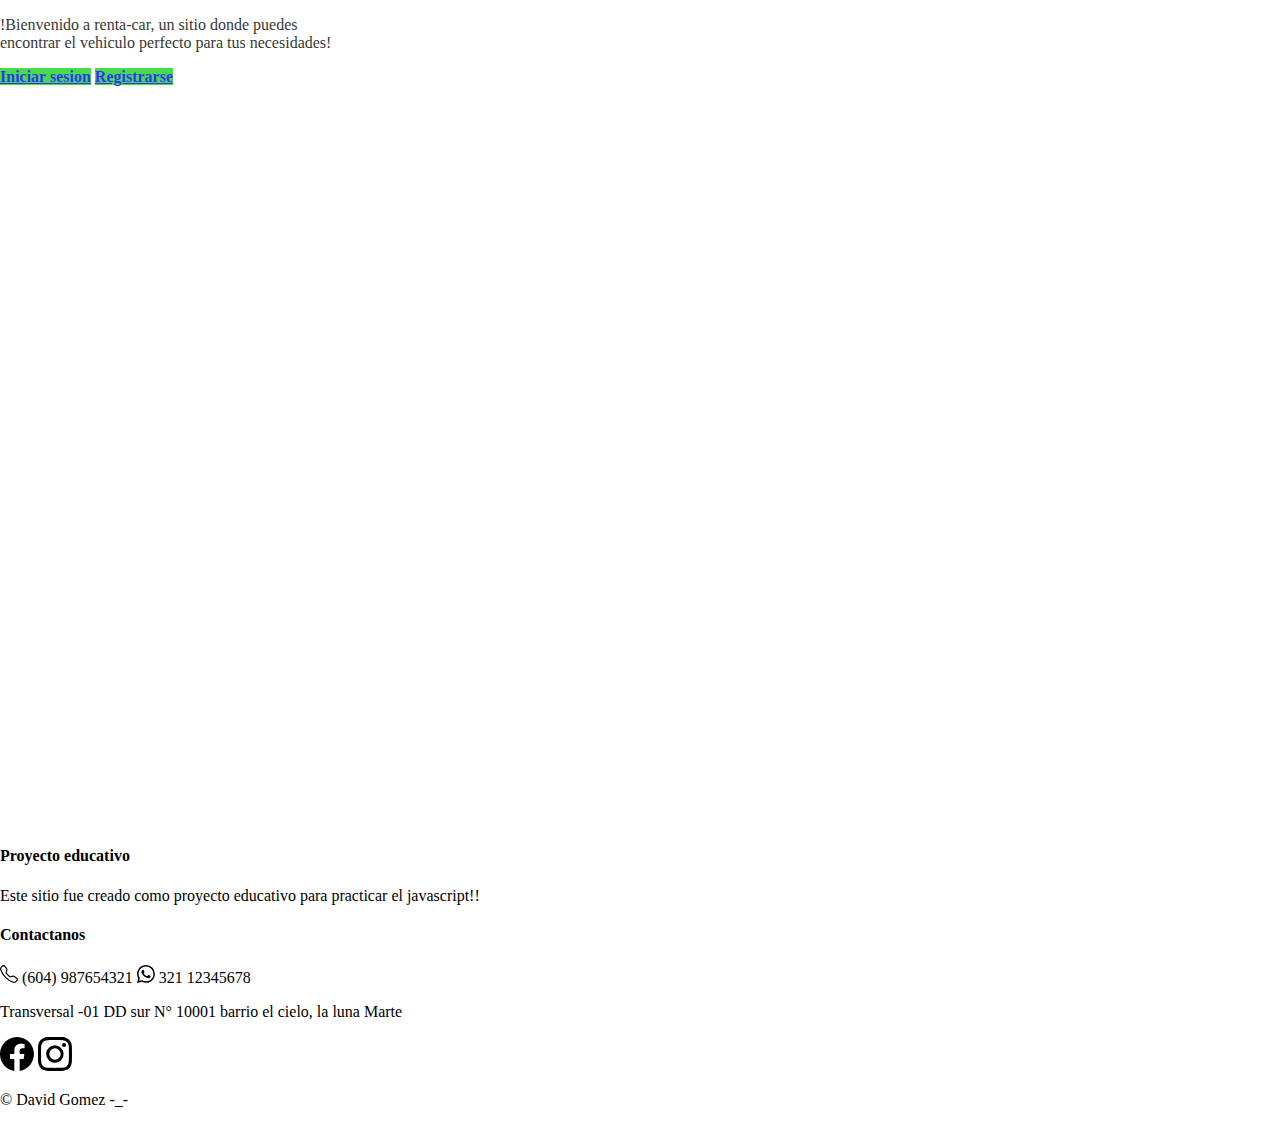
==== index.html @ 3fe80110 "first commit" ====
<!DOCTYPE html>
<html lang="es">
  <head>
    <meta charset="UTF-8" />
    <meta name="viewport" content="width=device-width, initial-scale=1.0" />
    <title>Renta car</title>
    <link
      href="https://cdn.jsdelivr.net/npm/bootstrap@5.3.2/dist/css/bootstrap.min.css"
      rel="stylesheet"
      integrity="sha384-T3c6CoIi6uLrA9TneNEoa7RxnatzjcDSCmG1MXxSR1GAsXEV/Dwwykc2MPK8M2HN"
      crossorigin="anonymous"
    />
    <link rel="stylesheet" href="./styles/navbar.css" />
    <link rel="stylesheet" href="./styles/main.css" />
  </head>
  <body>
    <main>
      <div
        class="container-fluid d-flex justify-content-center align-items-center"
        id="banner"
      >
        <div class="card d-flex justify-content-evenly align-items-center p-3">
          <p class="text-center">
            !Bienvenido a renta-car, un sitio donde puedes encontrar el vehiculo
            perfecto para tus necesidades!
          </p>

          <span class="mt-4">
            <a href="./login.html" class="btn text-white me-1">Iniciar sesion</a>
            <a href="./registro.html" class="btn text-white">Registrarse</a>
          </span>
        </div>
      </div>
    </main>

    <footer>
        <div class="container-fluid container-footer p-3 p-sm-4 mt-2">
          <div class="row">
            <div class="col-12 col-sm-4">
              <h4 class="text-center">Proyecto educativo</h4>
              <p>
                Este sitio fue creado como proyecto educativo para practicar el javascript!!
              </p>
            </div>
            <div class="col-12 col-sm-4 d-flex flex-column">
              <h4 class="text-center">Contactanos</h4>
              <span>
                <svg
                  xmlns="http://www.w3.org/2000/svg"
                  width="18"
                  height="18"
                  fill="currentColor"
                  class="bi bi-telephone"
                  viewBox="0 0 16 16"
                >
                  <path
                    d="M3.654 1.328a.678.678 0 0 0-1.015-.063L1.605 2.3c-.483.484-.661 1.169-.45 1.77a17.568 17.568 0 0 0 4.168 6.608 17.569 17.569 0 0 0 6.608 4.168c.601.211 1.286.033 1.77-.45l1.034-1.034a.678.678 0 0 0-.063-1.015l-2.307-1.794a.678.678 0 0 0-.58-.122l-2.19.547a1.745 1.745 0 0 1-1.657-.459L5.482 8.062a1.745 1.745 0 0 1-.46-1.657l.548-2.19a.678.678 0 0 0-.122-.58L3.654 1.328zM1.884.511a1.745 1.745 0 0 1 2.612.163L6.29 2.98c.329.423.445.974.315 1.494l-.547 2.19a.678.678 0 0 0 .178.643l2.457 2.457a.678.678 0 0 0 .644.178l2.189-.547a1.745 1.745 0 0 1 1.494.315l2.306 1.794c.829.645.905 1.87.163 2.611l-1.034 1.034c-.74.74-1.846 1.065-2.877.702a18.634 18.634 0 0 1-7.01-4.42 18.634 18.634 0 0 1-4.42-7.009c-.362-1.03-.037-2.137.703-2.877L1.885.511z"
                  />
                </svg>
                (604) 987654321
              </span>
              <span>
                <svg
                  xmlns="http://www.w3.org/2000/svg"
                  width="18"
                  height="18"
                  fill="currentColor"
                  class="bi bi-whatsapp"
                  viewBox="0 0 16 16"
                >
                  <path
                    d="M13.601 2.326A7.854 7.854 0 0 0 7.994 0C3.627 0 .068 3.558.064 7.926c0 1.399.366 2.76 1.057 3.965L0 16l4.204-1.102a7.933 7.933 0 0 0 3.79.965h.004c4.368 0 7.926-3.558 7.93-7.93A7.898 7.898 0 0 0 13.6 2.326zM7.994 14.521a6.573 6.573 0 0 1-3.356-.92l-.24-.144-2.494.654.666-2.433-.156-.251a6.56 6.56 0 0 1-1.007-3.505c0-3.626 2.957-6.584 6.591-6.584a6.56 6.56 0 0 1 4.66 1.931 6.557 6.557 0 0 1 1.928 4.66c-.004 3.639-2.961 6.592-6.592 6.592zm3.615-4.934c-.197-.099-1.17-.578-1.353-.646-.182-.065-.315-.099-.445.099-.133.197-.513.646-.627.775-.114.133-.232.148-.43.05-.197-.1-.836-.308-1.592-.985-.59-.525-.985-1.175-1.103-1.372-.114-.198-.011-.304.088-.403.087-.088.197-.232.296-.346.1-.114.133-.198.198-.33.065-.134.034-.248-.015-.347-.05-.099-.445-1.076-.612-1.47-.16-.389-.323-.335-.445-.34-.114-.007-.247-.007-.38-.007a.729.729 0 0 0-.529.247c-.182.198-.691.677-.691 1.654 0 .977.71 1.916.81 2.049.098.133 1.394 2.132 3.383 2.992.47.205.84.326 1.129.418.475.152.904.129 1.246.08.38-.058 1.171-.48 1.338-.943.164-.464.164-.86.114-.943-.049-.084-.182-.133-.38-.232z"
                  />
                </svg>
                321 12345678
              </span>
              <p class="mt-2">
                Transversal -01 DD sur N° 10001 barrio el cielo, la luna
                Marte
              </p>
            </div>
            <div class="col-12 col-sm-4 text-center mt-2">
              <span>
                <svg
                  xmlns="http://www.w3.org/2000/svg"
                  width="34"
                  height="34"
                  fill="currentColor"
                  class="bi bi-facebook me-3"
                  viewBox="0 0 16 16"
                >
                  <path
                    d="M16 8.049c0-4.446-3.582-8.05-8-8.05C3.58 0-.002 3.603-.002 8.05c0 4.017 2.926 7.347 6.75 7.951v-5.625h-2.03V8.05H6.75V6.275c0-2.017 1.195-3.131 3.022-3.131.876 0 1.791.157 1.791.157v1.98h-1.009c-.993 0-1.303.621-1.303 1.258v1.51h2.218l-.354 2.326H9.25V16c3.824-.604 6.75-3.934 6.75-7.951z"
                  />
                </svg>
              </span>
              <span>
                <svg
                  xmlns="http://www.w3.org/2000/svg"
                  width="34"
                  height="34"
                  fill="currentColor"
                  class="bi bi-instagram"
                  viewBox="0 0 16 16"
                >
                  <path
                    d="M8 0C5.829 0 5.556.01 4.703.048 3.85.088 3.269.222 2.76.42a3.917 3.917 0 0 0-1.417.923A3.927 3.927 0 0 0 .42 2.76C.222 3.268.087 3.85.048 4.7.01 5.555 0 5.827 0 8.001c0 2.172.01 2.444.048 3.297.04.852.174 1.433.372 1.942.205.526.478.972.923 1.417.444.445.89.719 1.416.923.51.198 1.09.333 1.942.372C5.555 15.99 5.827 16 8 16s2.444-.01 3.298-.048c.851-.04 1.434-.174 1.943-.372a3.916 3.916 0 0 0 1.416-.923c.445-.445.718-.891.923-1.417.197-.509.332-1.09.372-1.942C15.99 10.445 16 10.173 16 8s-.01-2.445-.048-3.299c-.04-.851-.175-1.433-.372-1.941a3.926 3.926 0 0 0-.923-1.417A3.911 3.911 0 0 0 13.24.42c-.51-.198-1.092-.333-1.943-.372C10.443.01 10.172 0 7.998 0h.003zm-.717 1.442h.718c2.136 0 2.389.007 3.232.046.78.035 1.204.166 1.486.275.373.145.64.319.92.599.28.28.453.546.598.92.11.281.24.705.275 1.485.039.843.047 1.096.047 3.231s-.008 2.389-.047 3.232c-.035.78-.166 1.203-.275 1.485a2.47 2.47 0 0 1-.599.919c-.28.28-.546.453-.92.598-.28.11-.704.24-1.485.276-.843.038-1.096.047-3.232.047s-2.39-.009-3.233-.047c-.78-.036-1.203-.166-1.485-.276a2.478 2.478 0 0 1-.92-.598 2.48 2.48 0 0 1-.6-.92c-.109-.281-.24-.705-.275-1.485-.038-.843-.046-1.096-.046-3.233 0-2.136.008-2.388.046-3.231.036-.78.166-1.204.276-1.486.145-.373.319-.64.599-.92.28-.28.546-.453.92-.598.282-.11.705-.24 1.485-.276.738-.034 1.024-.044 2.515-.045v.002zm4.988 1.328a.96.96 0 1 0 0 1.92.96.96 0 0 0 0-1.92zm-4.27 1.122a4.109 4.109 0 1 0 0 8.217 4.109 4.109 0 0 0 0-8.217zm0 1.441a2.667 2.667 0 1 1 0 5.334 2.667 2.667 0 0 1 0-5.334z"
                  />
                </svg>
              </span>
            </div>
          </div>
          <div class="row text-center mt-3">
            <div class="col-12">
                <p class="fw-bold"> © David Gomez -_-</p>
            </div>
          </div>
        </div>
      </footer>

    <script
      src="https://cdn.jsdelivr.net/npm/bootstrap@5.3.2/dist/js/bootstrap.bundle.min.js"
      integrity="sha384-C6RzsynM9kWDrMNeT87bh95OGNyZPhcTNXj1NW7RuBCsyN/o0jlpcV8Qyq46cDfL"
      crossorigin="anonymous"
    ></script>
  </body>
</html>
---- styles/navbar.css ----
header nav{
    height: 80px;
}

header nav img  {
    width: 95px;
    height: 95px;
}

header nav ul{
    gap: 28px;
}


header nav .nav-item a{
    transition: all 300ms ease;
}

header nav .nav-item a:hover{
    color: rgb(5, 201, 5);
    border-bottom: 1px solid rgb(5, 201, 5);
}
---- styles/main.css ----
body{
    margin: 0;
    padding: 0;
    box-sizing: border-box;
}

#banner{
    background: url(https://media.meer.com/attachments/67002b29c73b35b60914c57dfeceb1c7f07eeae4/store/fill/1020/574/ab24be68314650adb7fff71adf67c532382ab7512b1a591ae1e3edb7b215/Vista-panoramica-de-Medellin-Colombia.jpg) no-repeat center;
    height: 90vh;
    background-size: cover;
}


#banner .card{
    width: 350px;
    height: 200px;
    opacity: 0.8;
}

#banner .card .btn{
    background-color: rgb(24, 212, 33);
    font-weight: bold;
}

#banner .card .btn:hover{
    background-color: rgb(5, 201, 5);
}
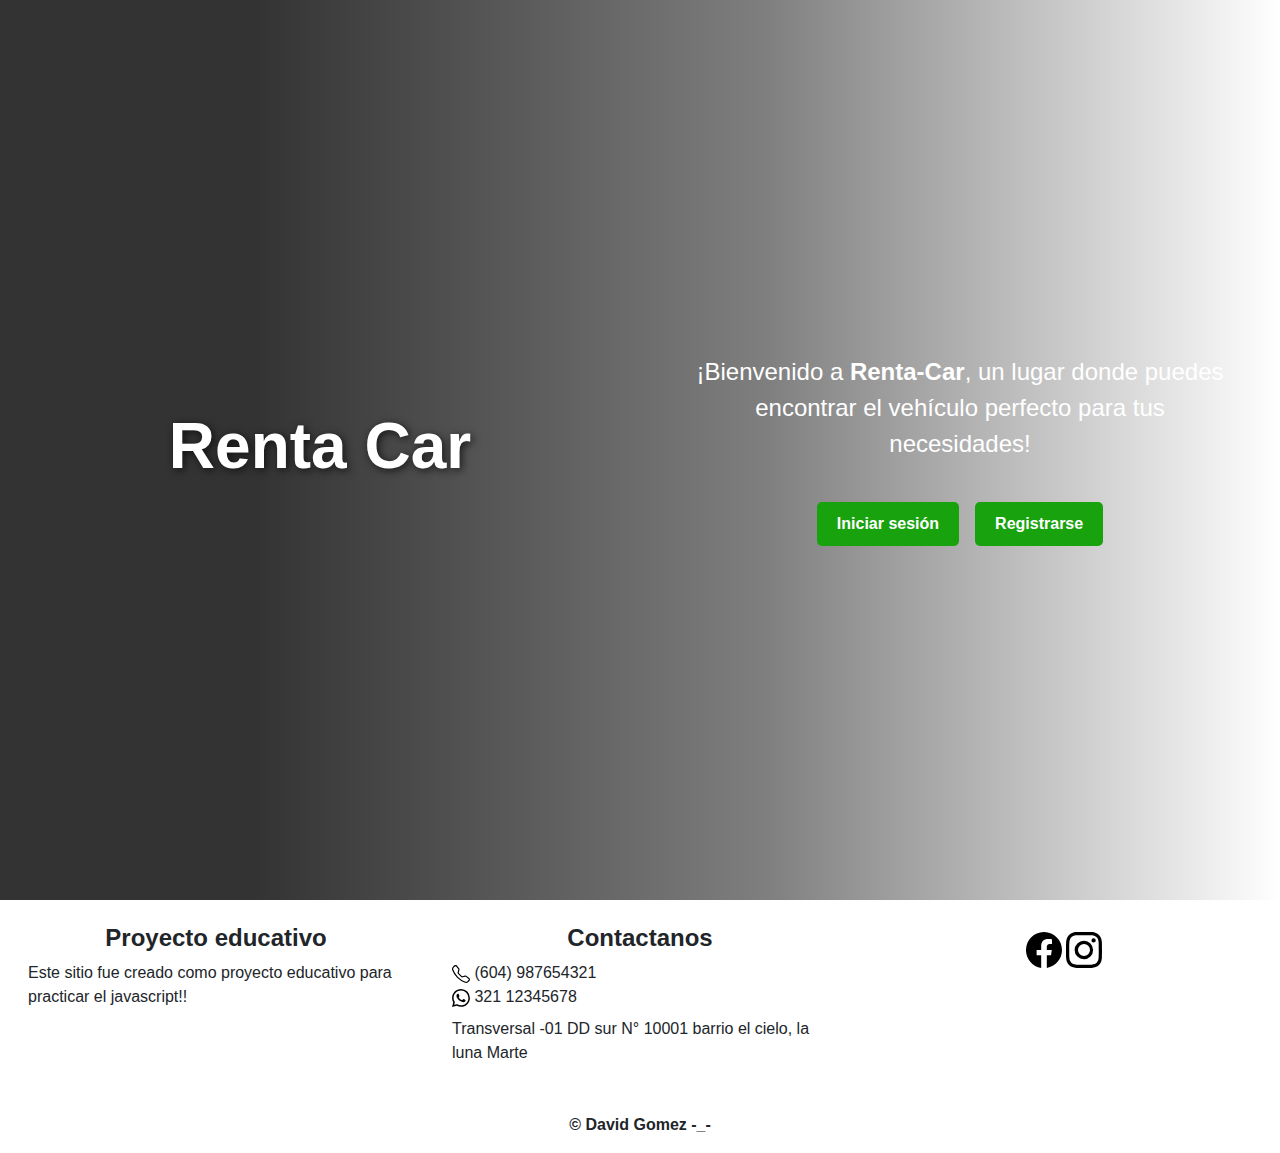
==== commit 233d4abf: "nuevos estilos del home" ====
--- a/index.html
+++ b/index.html
@@ -4,10 +4,11 @@
     <meta charset="UTF-8" />
     <meta name="viewport" content="width=device-width, initial-scale=1.0" />
     <title>Renta car</title>
+    <link rel="shortcut icon" href="./img/logo-car.webp" />
     <link
-      href="https://cdn.jsdelivr.net/npm/bootstrap@5.3.2/dist/css/bootstrap.min.css"
+      href="https://cdn.jsdelivr.net/npm/bootstrap@5.3.3/dist/css/bootstrap.min.css"
       rel="stylesheet"
-      integrity="sha384-T3c6CoIi6uLrA9TneNEoa7RxnatzjcDSCmG1MXxSR1GAsXEV/Dwwykc2MPK8M2HN"
+      integrity="sha384-QWTKZyjpPEjISv5WaRU9OFeRpok6YctnYmDr5pNlyT2bRjXh0JMhjY6hW+ALEwIH"
       crossorigin="anonymous"
     />
     <link rel="stylesheet" href="./styles/navbar.css" />
@@ -15,112 +16,102 @@
   </head>
   <body>
     <main>
-      <div
-        class="container-fluid d-flex justify-content-center align-items-center"
-        id="banner"
-      >
-        <div class="card d-flex justify-content-evenly align-items-center p-3">
-          <p class="text-center">
-            !Bienvenido a renta-car, un sitio donde puedes encontrar el vehiculo
-            perfecto para tus necesidades!
-          </p>
-
-          <span class="mt-4">
-            <a href="./login.html" class="btn text-white me-1">Iniciar sesion</a>
-            <a href="./registro.html" class="btn text-white">Registrarse</a>
-          </span>
+      <div class="container-fluid grid vh-100" id="banner">
+        <div class="row h-100">
+          <div
+            class="col-12 col-md-6 d-flex justify-content-center align-items-center pt-5 pt-md-0"
+          >
+            <h1 class="banner-title">Renta Car</h1>
+          </div>
+          <div
+            class="col-12 col-md-6 d-flex flex-column justify-content-center align-items-start p-5 p-md-5"
+          >
+            <div class="d-flex flex-column align-items-center bg-card">
+              <p class="text-card fs-4 text-center">
+                ¡Bienvenido a <strong class="text-white">Renta-Car</strong>, un
+                lugar donde puedes encontrar el vehículo perfecto para tus
+                necesidades!
+              </p>
+              <span
+                class="mt-4 d-flex flex-sm-row flex-column gap-4 gap-md-3 justify-content-center"
+              >
+                <a href="./login.html" class="btn btn-primary fw-bold fs-6"
+                  >Iniciar sesión</a
+                >
+                <a href="./registro.html" class="btn btn-success fw-bold fs-6"
+                  >Registrarse</a
+                >
+              </span>
+            </div>
+          </div>
         </div>
       </div>
     </main>
 
     <footer>
-        <div class="container-fluid container-footer p-3 p-sm-4 mt-2">
-          <div class="row">
-            <div class="col-12 col-sm-4">
-              <h4 class="text-center">Proyecto educativo</h4>
-              <p>
-                Este sitio fue creado como proyecto educativo para practicar el javascript!!
-              </p>
-            </div>
-            <div class="col-12 col-sm-4 d-flex flex-column">
-              <h4 class="text-center">Contactanos</h4>
-              <span>
-                <svg
-                  xmlns="http://www.w3.org/2000/svg"
-                  width="18"
-                  height="18"
-                  fill="currentColor"
-                  class="bi bi-telephone"
-                  viewBox="0 0 16 16"
-                >
-                  <path
-                    d="M3.654 1.328a.678.678 0 0 0-1.015-.063L1.605 2.3c-.483.484-.661 1.169-.45 1.77a17.568 17.568 0 0 0 4.168 6.608 17.569 17.569 0 0 0 6.608 4.168c.601.211 1.286.033 1.77-.45l1.034-1.034a.678.678 0 0 0-.063-1.015l-2.307-1.794a.678.678 0 0 0-.58-.122l-2.19.547a1.745 1.745 0 0 1-1.657-.459L5.482 8.062a1.745 1.745 0 0 1-.46-1.657l.548-2.19a.678.678 0 0 0-.122-.58L3.654 1.328zM1.884.511a1.745 1.745 0 0 1 2.612.163L6.29 2.98c.329.423.445.974.315 1.494l-.547 2.19a.678.678 0 0 0 .178.643l2.457 2.457a.678.678 0 0 0 .644.178l2.189-.547a1.745 1.745 0 0 1 1.494.315l2.306 1.794c.829.645.905 1.87.163 2.611l-1.034 1.034c-.74.74-1.846 1.065-2.877.702a18.634 18.634 0 0 1-7.01-4.42 18.634 18.634 0 0 1-4.42-7.009c-.362-1.03-.037-2.137.703-2.877L1.885.511z"
-                  />
-                </svg>
-                (604) 987654321
-              </span>
-              <span>
-                <svg
-                  xmlns="http://www.w3.org/2000/svg"
-                  width="18"
-                  height="18"
-                  fill="currentColor"
-                  class="bi bi-whatsapp"
-                  viewBox="0 0 16 16"
-                >
-                  <path
-                    d="M13.601 2.326A7.854 7.854 0 0 0 7.994 0C3.627 0 .068 3.558.064 7.926c0 1.399.366 2.76 1.057 3.965L0 16l4.204-1.102a7.933 7.933 0 0 0 3.79.965h.004c4.368 0 7.926-3.558 7.93-7.93A7.898 7.898 0 0 0 13.6 2.326zM7.994 14.521a6.573 6.573 0 0 1-3.356-.92l-.24-.144-2.494.654.666-2.433-.156-.251a6.56 6.56 0 0 1-1.007-3.505c0-3.626 2.957-6.584 6.591-6.584a6.56 6.56 0 0 1 4.66 1.931 6.557 6.557 0 0 1 1.928 4.66c-.004 3.639-2.961 6.592-6.592 6.592zm3.615-4.934c-.197-.099-1.17-.578-1.353-.646-.182-.065-.315-.099-.445.099-.133.197-.513.646-.627.775-.114.133-.232.148-.43.05-.197-.1-.836-.308-1.592-.985-.59-.525-.985-1.175-1.103-1.372-.114-.198-.011-.304.088-.403.087-.088.197-.232.296-.346.1-.114.133-.198.198-.33.065-.134.034-.248-.015-.347-.05-.099-.445-1.076-.612-1.47-.16-.389-.323-.335-.445-.34-.114-.007-.247-.007-.38-.007a.729.729 0 0 0-.529.247c-.182.198-.691.677-.691 1.654 0 .977.71 1.916.81 2.049.098.133 1.394 2.132 3.383 2.992.47.205.84.326 1.129.418.475.152.904.129 1.246.08.38-.058 1.171-.48 1.338-.943.164-.464.164-.86.114-.943-.049-.084-.182-.133-.38-.232z"
-                  />
-                </svg>
-                321 12345678
-              </span>
-              <p class="mt-2">
-                Transversal -01 DD sur N° 10001 barrio el cielo, la luna
-                Marte
-              </p>
-            </div>
-            <div class="col-12 col-sm-4 text-center mt-2">
-              <span>
-                <svg
-                  xmlns="http://www.w3.org/2000/svg"
-                  width="34"
-                  height="34"
-                  fill="currentColor"
-                  class="bi bi-facebook me-3"
-                  viewBox="0 0 16 16"
-                >
-                  <path
-                    d="M16 8.049c0-4.446-3.582-8.05-8-8.05C3.58 0-.002 3.603-.002 8.05c0 4.017 2.926 7.347 6.75 7.951v-5.625h-2.03V8.05H6.75V6.275c0-2.017 1.195-3.131 3.022-3.131.876 0 1.791.157 1.791.157v1.98h-1.009c-.993 0-1.303.621-1.303 1.258v1.51h2.218l-.354 2.326H9.25V16c3.824-.604 6.75-3.934 6.75-7.951z"
-                  />
-                </svg>
-              </span>
-              <span>
-                <svg
-                  xmlns="http://www.w3.org/2000/svg"
-                  width="34"
-                  height="34"
-                  fill="currentColor"
-                  class="bi bi-instagram"
-                  viewBox="0 0 16 16"
-                >
-                  <path
-                    d="M8 0C5.829 0 5.556.01 4.703.048 3.85.088 3.269.222 2.76.42a3.917 3.917 0 0 0-1.417.923A3.927 3.927 0 0 0 .42 2.76C.222 3.268.087 3.85.048 4.7.01 5.555 0 5.827 0 8.001c0 2.172.01 2.444.048 3.297.04.852.174 1.433.372 1.942.205.526.478.972.923 1.417.444.445.89.719 1.416.923.51.198 1.09.333 1.942.372C5.555 15.99 5.827 16 8 16s2.444-.01 3.298-.048c.851-.04 1.434-.174 1.943-.372a3.916 3.916 0 0 0 1.416-.923c.445-.445.718-.891.923-1.417.197-.509.332-1.09.372-1.942C15.99 10.445 16 10.173 16 8s-.01-2.445-.048-3.299c-.04-.851-.175-1.433-.372-1.941a3.926 3.926 0 0 0-.923-1.417A3.911 3.911 0 0 0 13.24.42c-.51-.198-1.092-.333-1.943-.372C10.443.01 10.172 0 7.998 0h.003zm-.717 1.442h.718c2.136 0 2.389.007 3.232.046.78.035 1.204.166 1.486.275.373.145.64.319.92.599.28.28.453.546.598.92.11.281.24.705.275 1.485.039.843.047 1.096.047 3.231s-.008 2.389-.047 3.232c-.035.78-.166 1.203-.275 1.485a2.47 2.47 0 0 1-.599.919c-.28.28-.546.453-.92.598-.28.11-.704.24-1.485.276-.843.038-1.096.047-3.232.047s-2.39-.009-3.233-.047c-.78-.036-1.203-.166-1.485-.276a2.478 2.478 0 0 1-.92-.598 2.48 2.48 0 0 1-.6-.92c-.109-.281-.24-.705-.275-1.485-.038-.843-.046-1.096-.046-3.233 0-2.136.008-2.388.046-3.231.036-.78.166-1.204.276-1.486.145-.373.319-.64.599-.92.28-.28.546-.453.92-.598.282-.11.705-.24 1.485-.276.738-.034 1.024-.044 2.515-.045v.002zm4.988 1.328a.96.96 0 1 0 0 1.92.96.96 0 0 0 0-1.92zm-4.27 1.122a4.109 4.109 0 1 0 0 8.217 4.109 4.109 0 0 0 0-8.217zm0 1.441a2.667 2.667 0 1 1 0 5.334 2.667 2.667 0 0 1 0-5.334z"
-                  />
-                </svg>
-              </span>
-            </div>
+      <div class="container-fluid container-footer p-3 pb-0 mt-2">
+        <div class="row">
+          <div class="col-12 col-sm-4 px-4">
+            <h4 class="text-center fw-bold">Proyecto educativo</h4>
+            <p class="text-center text-md-start">
+              Este sitio fue creado como proyecto educativo para practicar el
+              javascript!!
+            </p>
           </div>
-          <div class="row text-center mt-3">
-            <div class="col-12">
-                <p class="fw-bold"> © David Gomez -_-</p>
-            </div>
+          <div class="col-12 col-sm-4 px-4 d-flex flex-column">
+            <h4 class="text-center fw-bold btn-success">Contactanos</h4>
+            <span>
+              <img
+                src="./img/svgs/phone.svg"
+                alt="phone-icon"
+                width="18"
+                height="18"
+              />
+              (604) 987654321
+            </span>
+            <span>
+              <img
+                src="./img/svgs/wp-icon.svg"
+                alt="wp-icon"
+                width="18"
+                height="18"
+              />
+              321 12345678
+            </span>
+            <p class="mt-2">
+              Transversal -01 DD sur N° 10001 barrio el cielo, la luna Marte
+            </p>
+          </div>
+          <div class="col-12 col-sm-4 text-center mt-2">
+            <span>
+              <img
+                src="./img/svgs/facebook.svg"
+                alt="facebook-icon"
+                width="36"
+                height="36"
+              />
+            </span>
+            <span>
+              <img
+                src="./img/svgs/instagram.svg"
+                alt="instagram-icon"
+                width="36"
+                height="36"
+              />
+            </span>
           </div>
         </div>
-      </footer>
+        <div class="row text-center mt-3 ">
+          <div class="col-12 pt-3 ">
+            <p class="fw-bold">© David Gomez -_-</p>
+          </div>
+        </div>
+      </div>
+    </footer>
 
     <script
-      src="https://cdn.jsdelivr.net/npm/bootstrap@5.3.2/dist/js/bootstrap.bundle.min.js"
-      integrity="sha384-C6RzsynM9kWDrMNeT87bh95OGNyZPhcTNXj1NW7RuBCsyN/o0jlpcV8Qyq46cDfL"
+      src="https://cdn.jsdelivr.net/npm/bootstrap@5.3.3/dist/js/bootstrap.bundle.min.js"
+      integrity="sha384-YvpcrYf0tY3lHB60NNkmXc5s9fDVZLESaAA55NDzOxhy9GkcIdslK1eN7N6jIeHz"
       crossorigin="anonymous"
     ></script>
   </body>
--- a/styles/navbar.css
+++ b/styles/navbar.css
@@ -3,8 +3,8 @@
 }
 
 header nav img  {
-    width: 95px;
-    height: 95px;
+    width: 100px;
+    height: 70px;
 }
 
 header nav ul{
--- a/styles/main.css
+++ b/styles/main.css
@@ -1,27 +1,69 @@
-body{
-    margin: 0;
-    padding: 0;
-    box-sizing: border-box;
+body {
+  margin: 0;
+  padding: 0;
+  box-sizing: border-box;
+  font-family: "Arial", sans-serif;
 }
 
-#banner{
-    background: url(https://media.meer.com/attachments/67002b29c73b35b60914c57dfeceb1c7f07eeae4/store/fill/1020/574/ab24be68314650adb7fff71adf67c532382ab7512b1a591ae1e3edb7b215/Vista-panoramica-de-Medellin-Colombia.jpg) no-repeat center;
-    height: 90vh;
+#banner {
+    background: linear-gradient(to right, rgba(0, 0, 0, 0.8) 20%, rgba(0, 0, 0, 0.5) 60%, rgba(0, 0, 0, 0) 100%),
+                url('https://media.meer.com/attachments/67002b29c73b35b60914c57dfeceb1c7f07eeae4/store/fill/1020/574/ab24be68314650adb7fff71adf67c532382ab7512b1a591ae1e3edb7b215/Vista-panoramica-de-Medellin-Colombia.jpg') no-repeat center;
     background-size: cover;
+    height: 100vh;
+    color: white;
+  }
+
+#banner .banner-title {
+  font-size: 4rem;
+  color: white;
+  font-weight: bold;
+  text-shadow: 2px 2px 8px rgba(0, 0, 0, 0.7);
 }
 
-
-#banner .card{
-    width: 350px;
-    height: 200px;
-    opacity: 0.8;
+#banner .col-6:nth-child(2) {
+  /* background-color: rgba(0, 0, 0, 0.5); Fondo semitransparente */
+  padding: 20px;
+  border-radius: 8px;
+}
+#banner .btn-primary {
+    background-color: rgb(24, 162, 13);
+  border: none;
+  padding: 10px 20px;
+  font-size: 1.2rem;
+  border-radius: 5px;
 }
 
-#banner .card .btn{
-    background-color: rgb(24, 212, 33);
-    font-weight: bold;
+#banner .btn-success {
+    background-color: rgb(24, 162, 13);
+  border: none;
+  padding: 10px 20px;
+  font-size: 1.2rem;
+  border-radius: 5px;
 }
 
-#banner .card .btn:hover{
+#banner .row .col-6 .bg-card{
+    background-color: rgba(15, 15, 15, 0.705);
+    border-radius: 6px;
+    box-shadow: 0px 0px 12px 2px rgba(0, 0, 0, 0.7);
+}
+
+#banner .row .col-6 .bg-card .text-card{
+    color: rgb(192 192 192);
+}
+
+/* Efectos al pasar sobre los botones */
+#banner .btn-primary:hover,
+#banner .btn-success:hover{
     background-color: rgb(5, 201, 5);
-}+}
+
+@media (max-width: 768px) {
+    #banner{
+        background: linear-gradient(to bottom, rgba(0, 0, 0, 0.8) 20%, rgba(0, 0, 0, 0.5) 60%, rgba(0, 0, 0, 0) 100%),
+                url('https://media.meer.com/attachments/67002b29c73b35b60914c57dfeceb1c7f07eeae4/store/fill/1020/574/ab24be68314650adb7fff71adf67c532382ab7512b1a591ae1e3edb7b215/Vista-panoramica-de-Medellin-Colombia.jpg') no-repeat center;
+    background-size: cover;
+    height: 100vh;
+    color: white;
+    }
+}
+
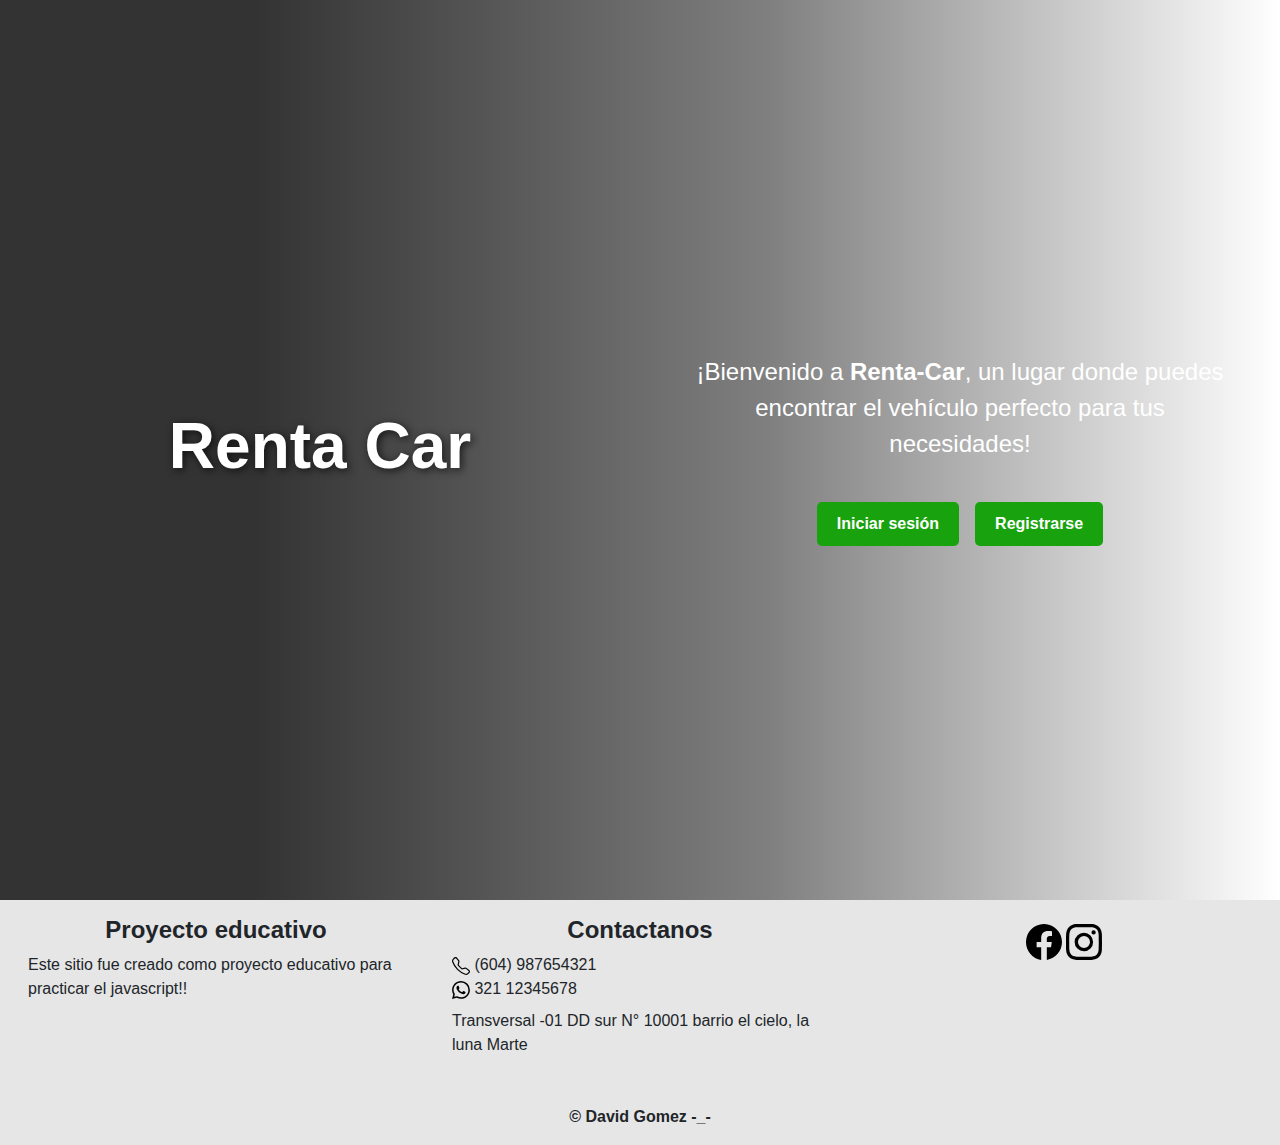
==== commit d76005ee: "correcion de color" ====
--- a/index.html
+++ b/index.html
@@ -49,7 +49,7 @@
     </main>
 
     <footer>
-      <div class="container-fluid container-footer p-3 pb-0 mt-2">
+      <div class="container-fluid container-footer p-3 pb-0">
         <div class="row">
           <div class="col-12 col-sm-4 px-4">
             <h4 class="text-center fw-bold">Proyecto educativo</h4>
@@ -101,8 +101,8 @@
             </span>
           </div>
         </div>
-        <div class="row text-center mt-3 ">
-          <div class="col-12 pt-3 ">
+        <div class="row text-center mt-3">
+          <div class="col-12 pt-3">
             <p class="fw-bold">© David Gomez -_-</p>
           </div>
         </div>
--- a/styles/navbar.css
+++ b/styles/navbar.css
@@ -3,8 +3,8 @@
 }
 
 header nav img  {
-    width: 100px;
-    height: 70px;
+    width: 70px;
+    height: 50px;
 }
 
 header nav ul{
@@ -19,4 +19,15 @@
 header nav .nav-item a:hover{
     color: rgb(5, 201, 5);
     border-bottom: 1px solid rgb(5, 201, 5);
+}
+
+footer div{
+    background: rgb(230, 230, 230);
+}
+
+@media (min-width: 768px) {
+    header nav img{
+        width: 80px;
+        height: 60px;
+    }
 }